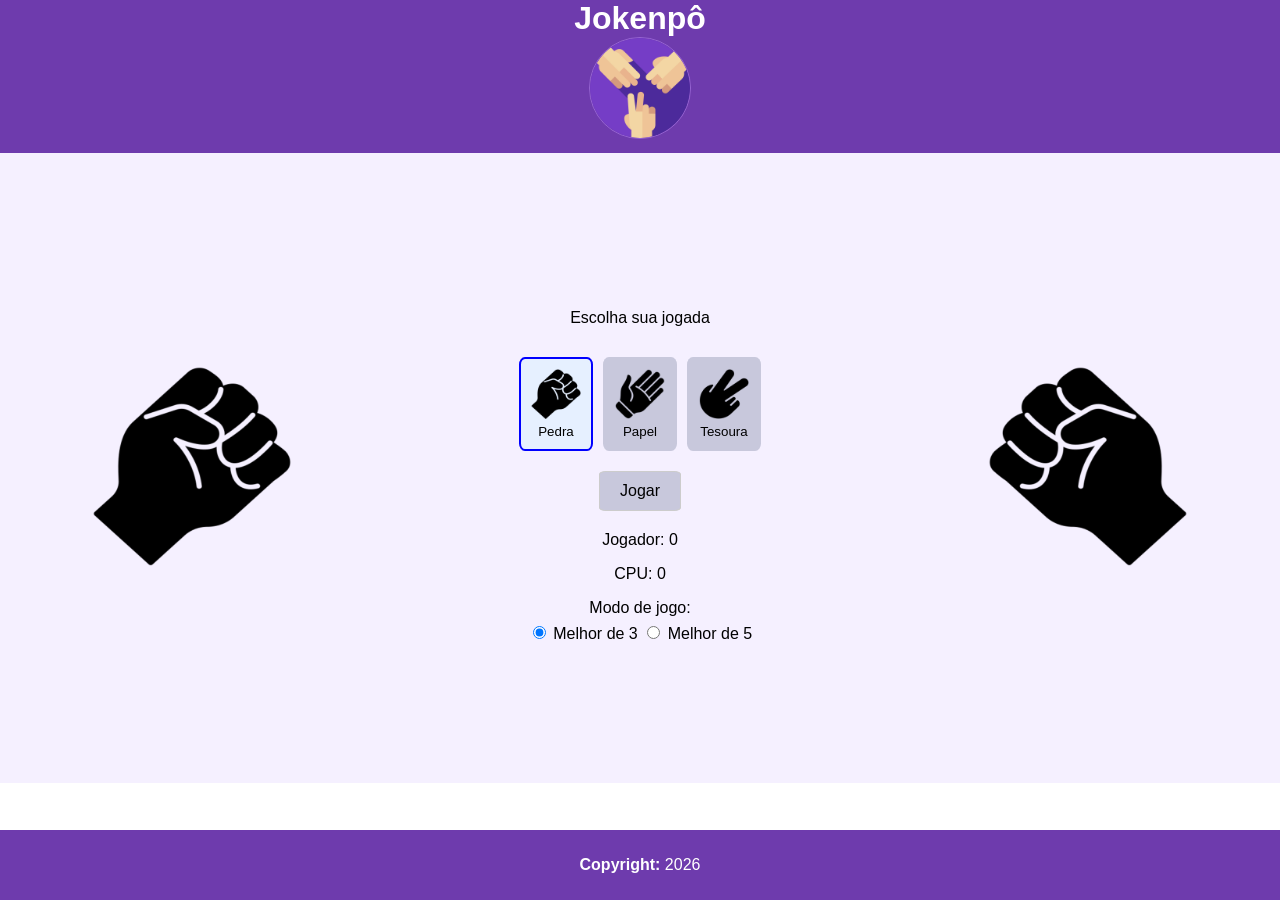
==== index.html @ cfeab8b4 "Movendo os aquivos do projeto para a raiz" ====
<!DOCTYPE html>
<html lang="pt-BR">
<head>
    <meta charset="UTF-8">
    <meta name="viewport" content="width=device-width, initial-scale=1.0">
    <title>Jokenpo</title>
    <link rel="stylesheet" href="style.css">
    <link rel="icon" href="img/icon.png" type="image/png">
</head>
<body>
    <header class="mainHeader">
        <h1>Jokenpô</h1>        
        <img src="img/icon.png" alt="Jokenpô">
    </header>
    
    <main class="container">

        <aside class="sideComponents">
            <img id="playerImg" src="img/pedra.png" alt="Jogador">
        </aside>

        <section class="centerComponent">
            <header>
                <p id="message">Escolha sua jogada</p>
            </header>

            <section class="optionButtons" aria-label="Escolha sua jogada">
                <button data-option="0" class="selected">
                    <img src="img/pedra.png" alt="Pedra">
                    <span>Pedra</span>
                </button>

                <button data-option="1">
                    <img src="img/papel.png" alt="Papel">
                    <span>Papel</span>
                </button>

                <button data-option="2">
                    <img src="img/tesoura.png" alt="Tesoura">
                    <span>Tesoura</span>
                </button>
            </section>

            <section class="actions">
                <button id="btnPlay" onclick="play()">Jogar</button>

                <button id="btnReset" onclick="resetGame()" hidden>
                    Jogar novamente
                </button>
            </section>

            <section class="score" aria-label="Placar">
                <p>Jogador: <output id="playerPoints">0</output></p>
                <p>CPU: <output id="cpuPoints">0</output></p>
            </section>

            <form class="gameMode">
                <fieldset>
                    <legend>Modo de jogo:</legend>

                    <label>
                        <input type="radio" name="gameMode" value="3" checked>
                        Melhor de 3
                    </label>
                    
                    <label>
                        <input type="radio" name="gameMode" value="5">
                        Melhor de 5
                    </label>
                </fieldset>
            </form>

        </section>

        <aside class="sideComponents">
            <img id="cpuImg" src="img/pedra.png" alt="CPU">
        </aside>

    </main>

    <footer>
        <p><b>Copyright:</b> 2026</p>
    </footer>

    <script 
        src="https://code.jquery.com/jquery-3.7.1.min.js" 
        integrity="sha256-/JqT3SQfawRcv/BIHPThkBvs0OEvtFFmqPF/lYI/Cxo=" 
        crossorigin="anonymous">
    </script> 
    <script src="script.js"></script>
</body>
</html>
---- style.css ----
body {
    font-family: Arial;
    text-align: center;
}

html, body {
    height: 100%;
    margin: 0;
    overflow: hidden;
}
.mainHeader {
    background-color: rgb(110, 59, 173);
    color: white;
}

header img {
    width: 100px;
    height: 100px;
    border: 1px solid rgb(150, 100, 210);
    border-radius: 100%;
    margin-bottom: 10px;
}

header h1 {
    margin: 0;
}

.container {
    background-color: rgb(245, 240, 255);
    display: flex;
    justify-content: space-between;
    align-items: center;
    height: 70vh;
}

.sideComponents {
    width: 30%;
}

.sideComponents img {
    width: 200px;
}

.centerComponent {
    width: 40%;
}

button {
    border-radius: 8%;
    cursor: pointer;
    background-color: rgb(200, 200, 220);
}

.optionButtons {
    display: flex;
    justify-content: center;
    gap: 10px;
    margin: 20px 0;
}

.optionButtons button {
    padding: 10px;
}

.optionButtons img {
    width: 50px;
}

#btnPlay, #btnReset {
    padding: 10px 20px;
    font-size: 16px;
    border: 1px solid #ccc;
}

.score {
    margin-top: 20px;
}

.gameMode {
    margin-top: 10px;
    border: none;
}

.gameMode fieldset {
    border: none;
    margin: 0;
}

.optionButtons button {
    padding: 10px;
    cursor: pointer;
    border: 2px solid transparent;
    display: flex;
    flex-direction: column;
    align-items: center;
    justify-content: center;
}

.optionButtons button span {
    margin-top: 5px;
}

.optionButtons button.selected {
    border: 2px solid blue;
    background-color: #e6f0ff;
}

#cpuImg {
  transform: scaleX(-1);
}

footer {
    background-color: rgb(110, 59, 173);
    color: white;
    padding: 10px 0;
    position: fixed;
    width: 100%;
    bottom: 0;
}

#message {
    transition: all 0.3s ease;
    padding: 10px;
    border-radius: 8px;
}

.win {
    background-color: #4CAF50;
    color: white;
    transform: scale(1.05);
}

.lose {
    background-color: #f44336;
    color: white;
    transform: scale(1.05);
}

.draw {
    background-color: #2196F3;
    color: white;
    transform: scale(1.05);
}

@keyframes pop {
    0% { transform: scale(1); }
    50% { transform: scale(1.15); }
    100% { transform: scale(1.05); }
}

.win, .lose, .draw {
    animation: pop 0.3s ease;
}
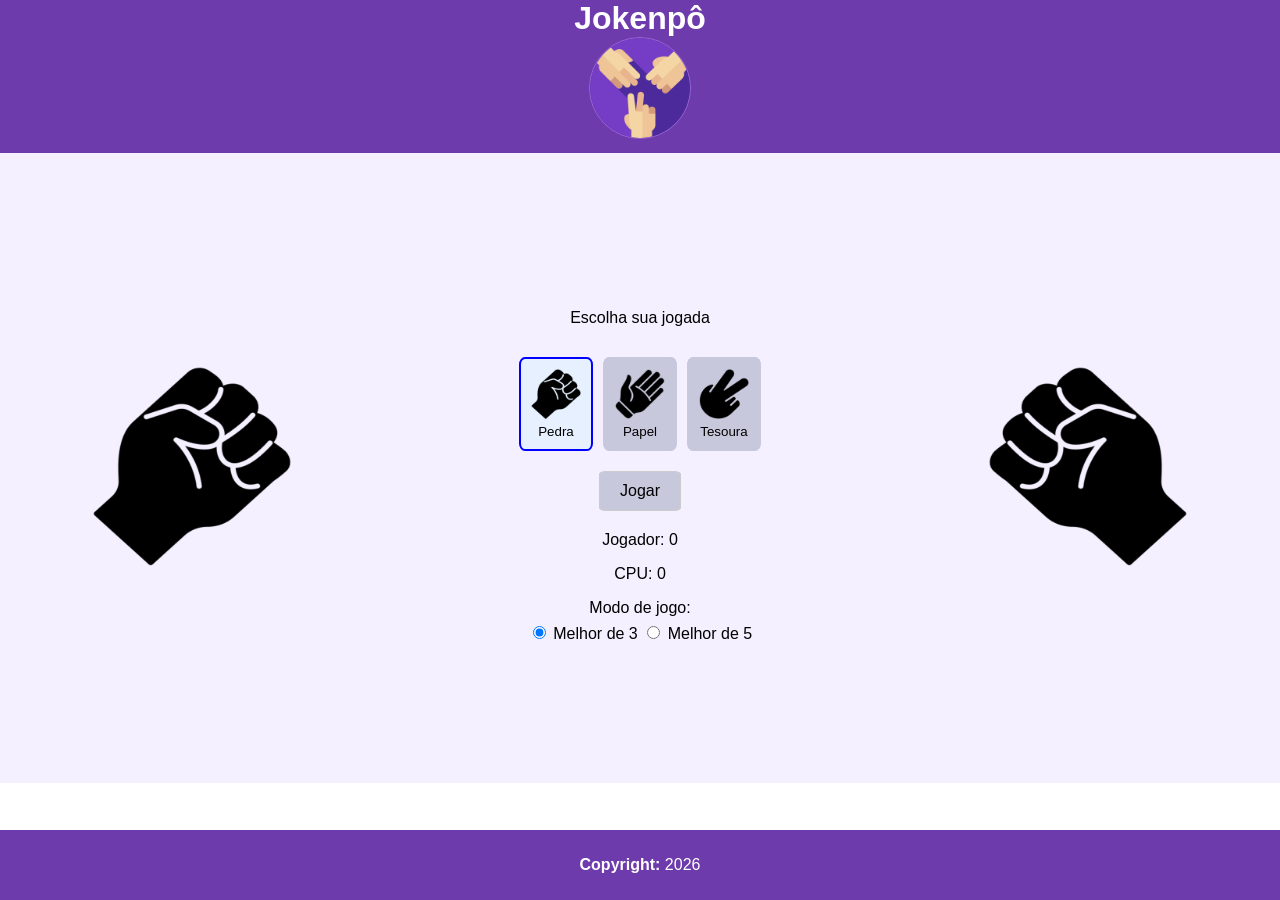
==== commit 9f206925: "Remocao do jquery da aplicacao" ====
--- a/index.html
+++ b/index.html
@@ -25,17 +25,17 @@
             </header>
 
             <section class="optionButtons" aria-label="Escolha sua jogada">
-                <button data-option="0" class="selected">
+                <button onclick="choosePlay(0)" class="selected">
                     <img src="img/pedra.png" alt="Pedra">
                     <span>Pedra</span>
                 </button>
 
-                <button data-option="1">
+                <button onclick="choosePlay(1)">
                     <img src="img/papel.png" alt="Papel">
                     <span>Papel</span>
                 </button>
 
-                <button data-option="2">
+                <button onclick="choosePlay(2)">
                     <img src="img/tesoura.png" alt="Tesoura">
                     <span>Tesoura</span>
                 </button>
@@ -82,11 +82,6 @@
         <p><b>Copyright:</b> 2026</p>
     </footer>
 
-    <script 
-        src="https://code.jquery.com/jquery-3.7.1.min.js" 
-        integrity="sha256-/JqT3SQfawRcv/BIHPThkBvs0OEvtFFmqPF/lYI/Cxo=" 
-        crossorigin="anonymous">
-    </script> 
     <script src="script.js"></script>
 </body>
 </html>
